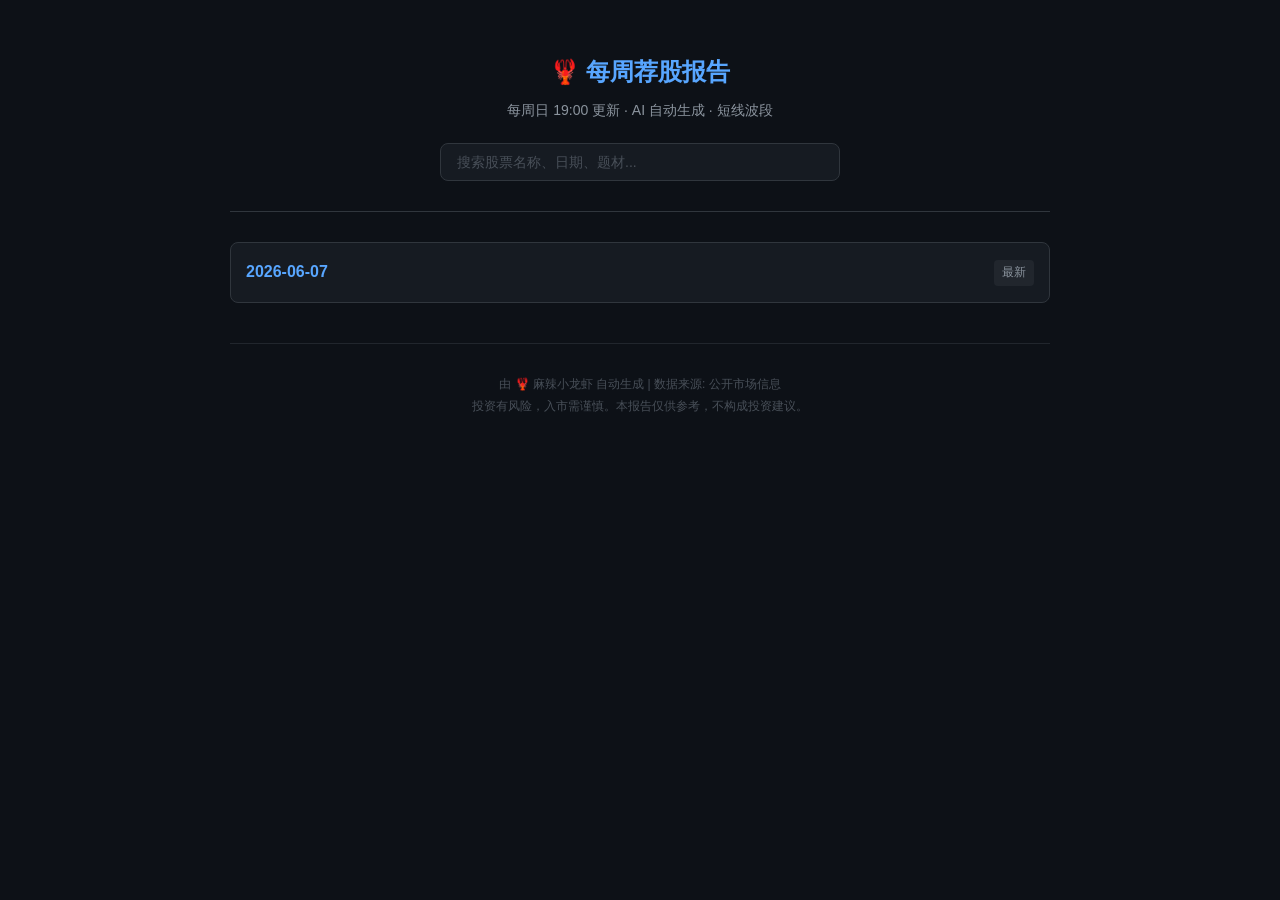
==== index.html @ 83c36889 "📊 更新短线波段版荐股报告 2026-06-07" ====
<!DOCTYPE html>
<html lang="zh-CN">
<head>
<meta charset="utf-8">
<meta name="viewport" content="width=device-width, initial-scale=1">
<title>🦞 每周荐股报告</title>
<link rel="stylesheet" href="/assets/style.css">
</head>
<body>
<div class="header">
  <h1>🦞 每周荐股报告</h1>
  <div class="subtitle">每周日 19:00 更新 · AI 自动生成 · 短线波段</div>
  <div class="search-box">
    <input type="text" id="searchInput" placeholder="搜索股票名称、日期、题材..." oninput="filterReports()">
  </div>
</div>
<ul class="report-list" id="reportList">
<li><a href="/reports/2026-06-07.html"><span class="date">2026-06-07</span><span class="tag">最新</span></a></li>
</ul>
<div id="noResult" class="no-result" style="display:none;">没有找到匹配的报告</div>
<div class="footer">
  <p>由 🦞 麻辣小龙虾 自动生成 | 数据来源: 公开市场信息</p>
  <p>投资有风险，入市需谨慎。本报告仅供参考，不构成投资建议。</p>
</div>

<script>
var searchIndex = [];
function loadSearchIndex() {
  var xhr = new XMLHttpRequest();
  xhr.open('GET', '/search_index.json', true);
  xhr.onload = function() {
    if (xhr.status === 200) { try { searchIndex = JSON.parse(xhr.responseText); } catch(e) {} }
  };
  xhr.send();
}
loadSearchIndex();

function filterReports() {
  var input = document.getElementById('searchInput');
  var filter = input.value.toLowerCase().trim();
  var ul = document.getElementById('reportList');
  var items = ul.getElementsByTagName('li');
  var noResult = document.getElementById('noResult');
  var visible = 0;
  var searchByStock = filter.length > 0;

  for (var i = 0; i < items.length; i++) {
    var a = items[i].getElementsByTagName('a')[0];
    if (!a) continue;
    var dateText = a.getElementsByClassName('date')[0];
    var dateStr = dateText ? dateText.textContent.trim() : '';
    var match = false;

    if (!searchByStock) {
      match = true;
    } else {
      if (dateStr.toLowerCase().indexOf(filter) > -1) { match = true; }
      if (!match && searchIndex.length > 0) {
        for (var j = 0; j < searchIndex.length; j++) {
          if (searchIndex[j].date === dateStr) {
            var entry = searchIndex[j];
            for (var k = 0; k < entry.stocks.length; k++) {
              if (entry.stocks[k].toLowerCase().indexOf(filter) > -1) { match = true; break; }
            }
            if (!match) {
              for (var k = 0; k < entry.keywords.length; k++) {
                if (entry.keywords[k].toLowerCase().indexOf(filter) > -1) { match = true; break; }
              }
            }
            break;
          }
        }
      }
    }
    items[i].style.display = match ? '' : 'none';
    if (match) visible++;
  }
  noResult.style.display = (visible === 0 && searchByStock) ? 'block' : 'none';
}
</script>
</body>
</html>
---- assets/style.css ----
* { margin:0; padding:0; box-sizing:border-box; }
body {
  font-family: -apple-system, "PingFang SC", "Microsoft YaHei", sans-serif;
  background: #0d1117;
  color: #e6edf3;
  line-height: 1.8;
  max-width: 860px;
  margin: 0 auto;
  padding: 20px;
}
.header {
  text-align: center;
  padding: 30px 0;
  border-bottom: 1px solid #30363d;
  margin-bottom: 30px;
}
.header h1 { font-size: 24px; color: #58a6ff; }
.header .subtitle { color: #8b949e; font-size: 14px; margin-top: 5px; }
.report-list { list-style: none; }
.report-list li {
  padding: 15px;
  margin: 8px 0;
  background: #161b22;
  border: 1px solid #30363d;
  border-radius: 8px;
  transition: all 0.2s;
}
.report-list li:hover { border-color: #58a6ff; background: #1c2128; }
.report-list a {
  color: #e6edf3;
  text-decoration: none;
  display: flex;
  justify-content: space-between;
  align-items: center;
}
.report-list .date { color: #58a6ff; font-weight: bold; }
.report-list .tag {
  font-size: 12px; color: #8b949e;
  background: #21262d; padding: 2px 8px; border-radius: 4px;
}
.report-content { padding: 20px 0; }
.report-content h2 { color: #58a6ff; font-size: 20px; margin: 25px 0 10px; padding-bottom: 8px; border-bottom: 1px solid #21262d; }
.report-content h3 { color: #f0883e; font-size: 16px; margin: 20px 0 8px; }
.report-content table { width: 100%; border-collapse: collapse; margin: 15px 0; }
.report-content th, .report-content td { padding: 8px 12px; border: 1px solid #30363d; text-align: left; }
.report-content th { background: #161b22; color: #8b949e; font-weight: normal; }
.report-content .stock-card { background: #161b22; border: 1px solid #30363d; border-radius: 8px; padding: 20px; margin: 15px 0; }
.report-content .stock-card h4 { color: #f0883e; font-size: 18px; margin-bottom: 10px; }
.report-content .stock-card .label { color: #8b949e; font-size: 12px; display: block; margin-top: 10px; }
.report-content .risk-box { background: #2d1f00; border: 1px solid #d29922; border-radius: 8px; padding: 15px; margin: 15px 0; }
.footer { text-align: center; color: #484f58; font-size: 12px; padding: 30px 0; border-top: 1px solid #21262d; margin-top: 40px; }

.search-box {
  margin-top: 20px;
  max-width: 400px;
  margin-left: auto;
  margin-right: auto;
}
.search-box input {
  width: 100%;
  padding: 10px 16px;
  border: 1px solid #30363d;
  border-radius: 8px;
  background: #161b22;
  color: #e6edf3;
  font-size: 14px;
  outline: none;
  transition: border-color 0.2s;
}
.search-box input:focus {
  border-color: #58a6ff;
}
.search-box input::placeholder {
  color: #484f58;
}
.no-result {
  text-align: center;
  padding: 40px;
  color: #8b949e;
  font-size: 14px;
}
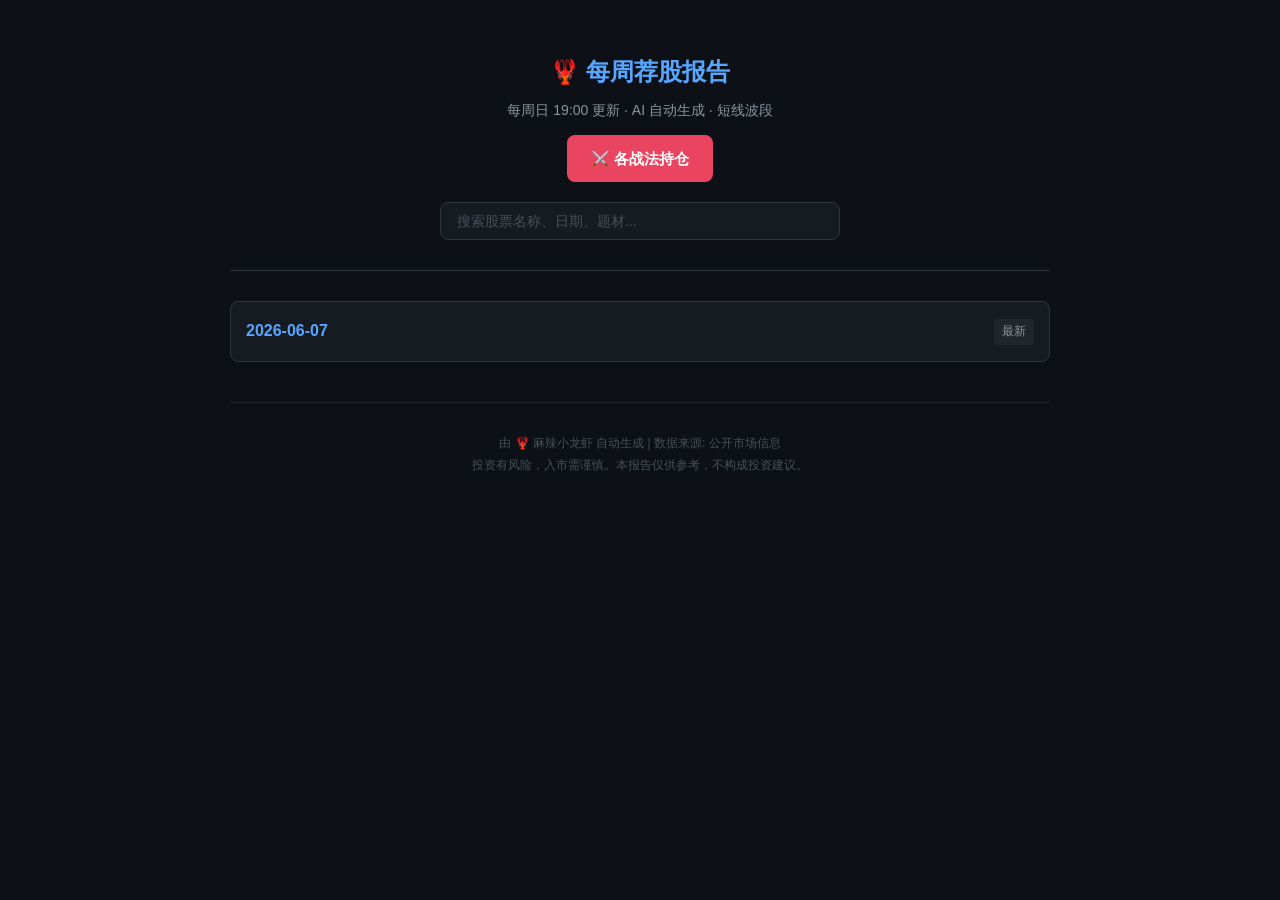
==== commit 48b4ecac: "⚔️ 更新战法持仓 2026-06-08 09:48" ====
--- a/index.html
+++ b/index.html
@@ -10,6 +10,9 @@
 <div class="header">
   <h1>🦞 每周荐股报告</h1>
   <div class="subtitle">每周日 19:00 更新 · AI 自动生成 · 短线波段</div>
+  <div style="margin-top:12px;text-align:center">
+    <a href="/strategies/" style="display:inline-block;background:#e94560;color:#fff;padding:10px 24px;border-radius:8px;text-decoration:none;font-size:15px;font-weight:600;">⚔️ 各战法持仓</a>
+  </div>
   <div class="search-box">
     <input type="text" id="searchInput" placeholder="搜索股票名称、日期、题材..." oninput="filterReports()">
   </div>
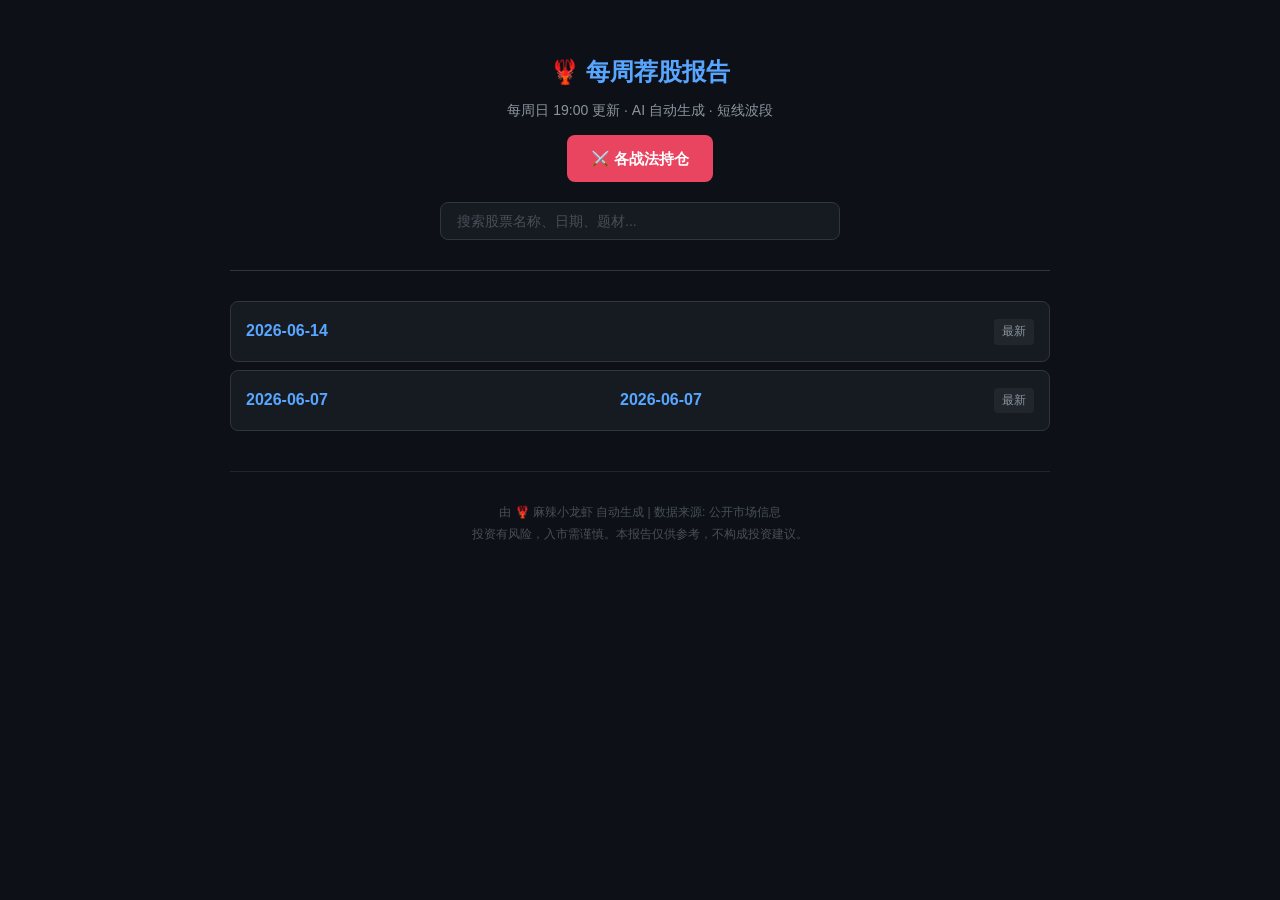
==== commit 2a9b9c9f: "📊 每周荐股报告 2026-06-14" ====
--- a/index.html
+++ b/index.html
@@ -18,7 +18,8 @@
   </div>
 </div>
 <ul class="report-list" id="reportList">
-<li><a href="/reports/2026-06-07.html"><span class="date">2026-06-07</span><span class="tag">最新</span></a></li>
+<li><a href="/reports/2026-06-14.html"><span class="date">2026-06-14</span><span class="tag">最新</span></a></li>
+<li><a href="/reports/2026-06-07.html"><span class="date">2026-06-07</span><span class="date">2026-06-07</span><span class="tag">最新</span></a></li>
 </ul>
 <div id="noResult" class="no-result" style="display:none;">没有找到匹配的报告</div>
 <div class="footer">
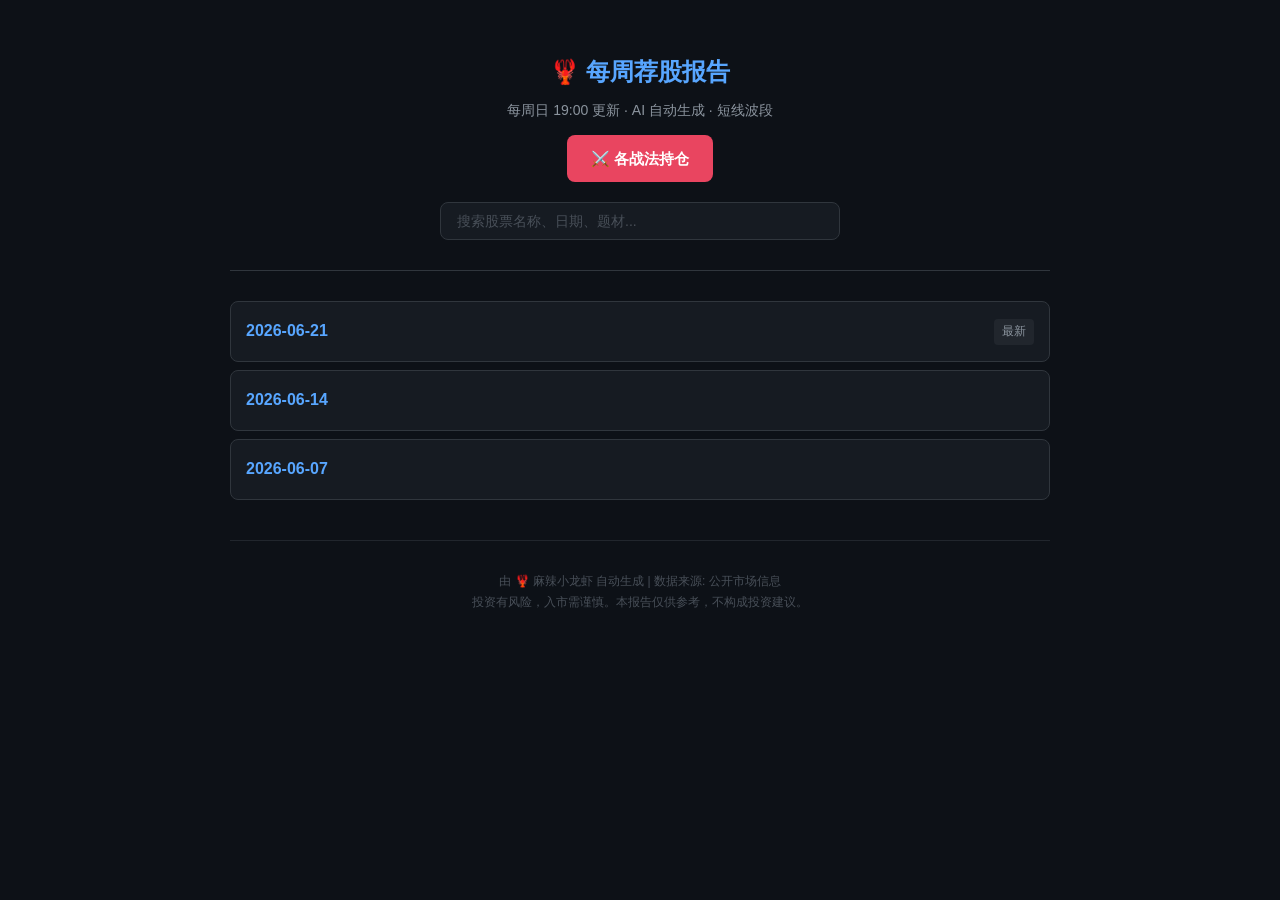
==== commit 22d6cf42: "📊 每周荐股报告 2026-06-21" ====
--- a/index.html
+++ b/index.html
@@ -18,8 +18,9 @@
   </div>
 </div>
 <ul class="report-list" id="reportList">
-<li><a href="/reports/2026-06-14.html"><span class="date">2026-06-14</span><span class="tag">最新</span></a></li>
-<li><a href="/reports/2026-06-07.html"><span class="date">2026-06-07</span><span class="date">2026-06-07</span><span class="tag">最新</span></a></li>
+  <li><a href="weekly_report_20260621.html"><span class="date">2026-06-21</span><span class="tag">最新</span></a></li>
+  <li><a href="weekly_report_20260614.html"><span class="date">2026-06-14</span></a></li>
+  <li><a href="reports/2026-06-07.html"><span class="date">2026-06-07</span></a></li>
 </ul>
 <div id="noResult" class="no-result" style="display:none;">没有找到匹配的报告</div>
 <div class="footer">
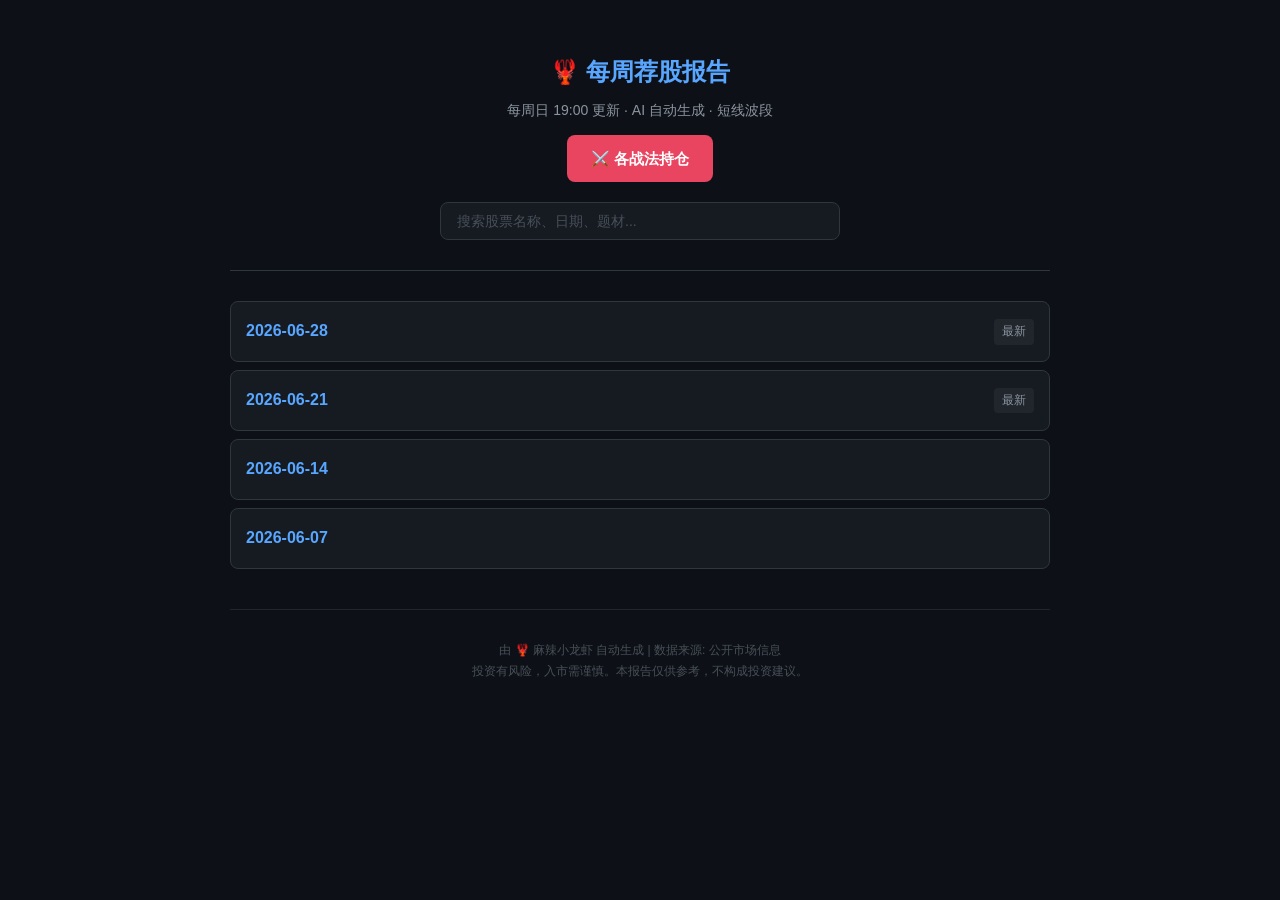
==== commit 60a9c7cd: "📊 每周荐股报告 2026-06-28" ====
--- a/index.html
+++ b/index.html
@@ -18,6 +18,7 @@
   </div>
 </div>
 <ul class="report-list" id="reportList">
+  <li><a href="weekly_report_20260628.html"><span class="date">2026-06-28</span><span class="tag">最新</span></a></li>
   <li><a href="weekly_report_20260621.html"><span class="date">2026-06-21</span><span class="tag">最新</span></a></li>
   <li><a href="weekly_report_20260614.html"><span class="date">2026-06-14</span></a></li>
   <li><a href="reports/2026-06-07.html"><span class="date">2026-06-07</span></a></li>
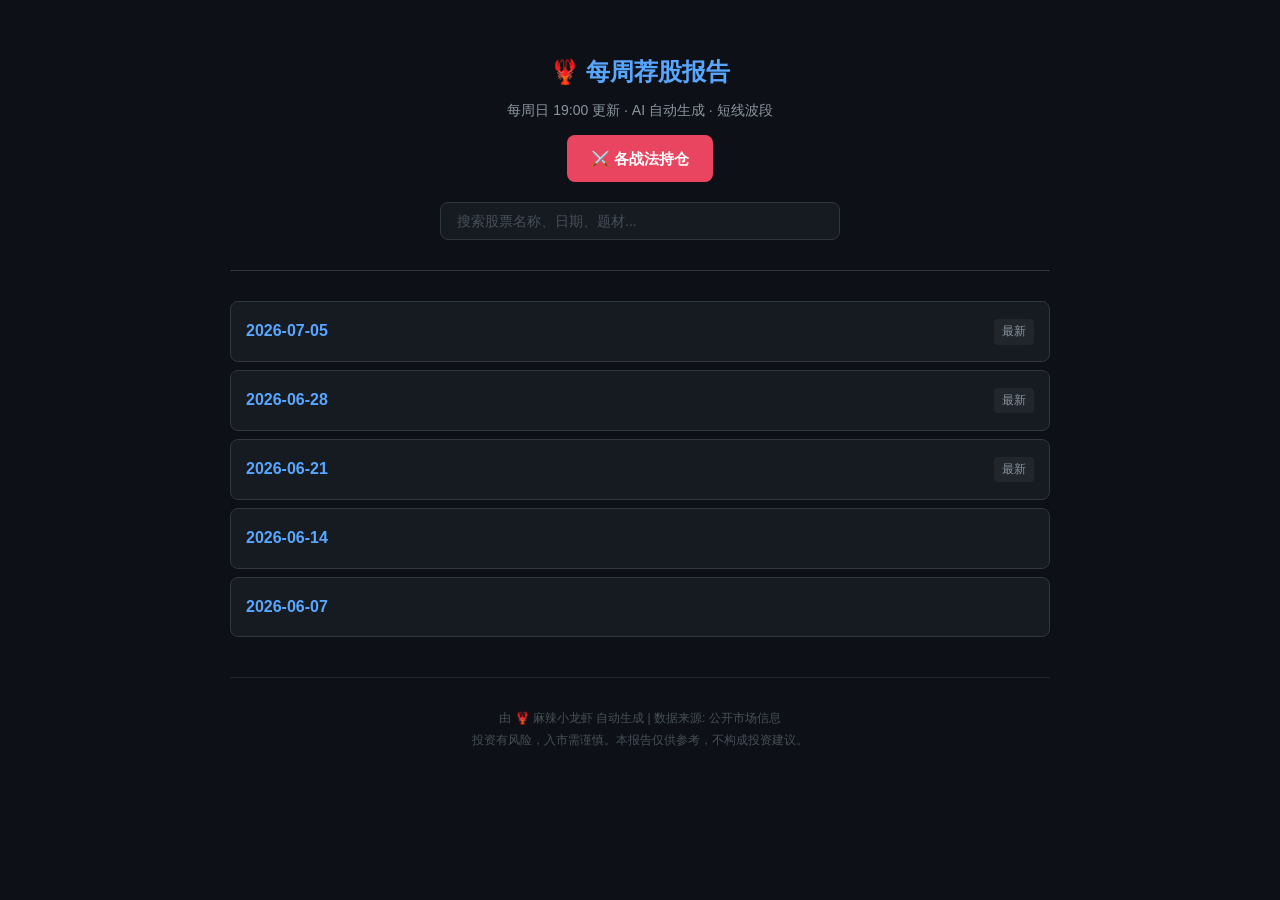
==== commit 91ca9a23: "📊 每周荐股报告 2026-07-05" ====
--- a/index.html
+++ b/index.html
@@ -18,6 +18,7 @@
   </div>
 </div>
 <ul class="report-list" id="reportList">
+  <li><a href="weekly_report_20260705.html"><span class="date">2026-07-05</span><span class="tag">最新</span></a></li>
   <li><a href="weekly_report_20260628.html"><span class="date">2026-06-28</span><span class="tag">最新</span></a></li>
   <li><a href="weekly_report_20260621.html"><span class="date">2026-06-21</span><span class="tag">最新</span></a></li>
   <li><a href="weekly_report_20260614.html"><span class="date">2026-06-14</span></a></li>
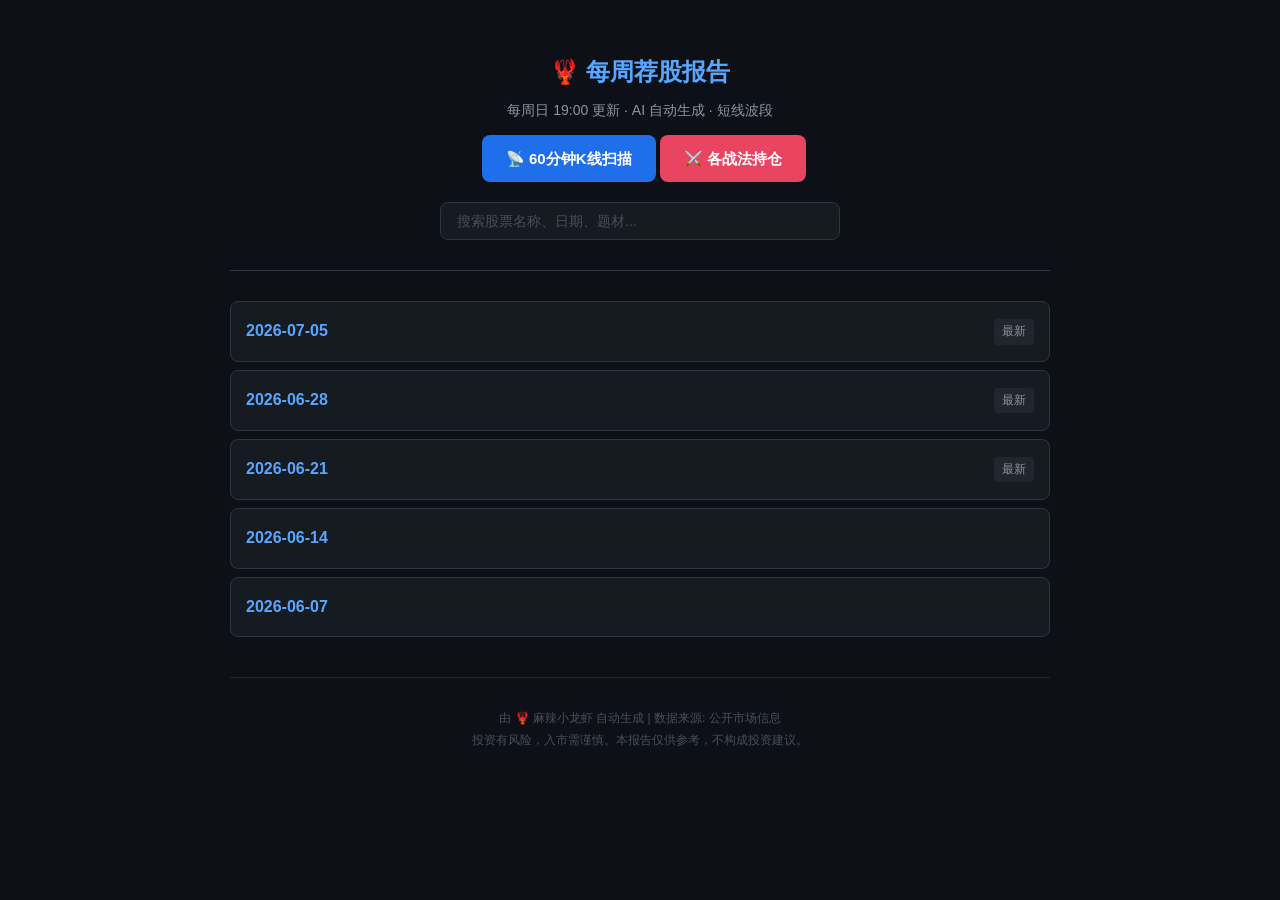
==== commit 3ea5ee5f: "🔗 首页添加60分钟扫描入口" ====
--- a/index.html
+++ b/index.html
@@ -11,6 +11,7 @@
   <h1>🦞 每周荐股报告</h1>
   <div class="subtitle">每周日 19:00 更新 · AI 自动生成 · 短线波段</div>
   <div style="margin-top:12px;text-align:center">
+    <a href="/scanner60m/" style="display:inline-block;background:#1f6feb;color:#fff;padding:10px 24px;border-radius:8px;text-decoration:none;font-size:15px;font-weight:600;margin-left:8px;">📡 60分钟K线扫描</a>
     <a href="/strategies/" style="display:inline-block;background:#e94560;color:#fff;padding:10px 24px;border-radius:8px;text-decoration:none;font-size:15px;font-weight:600;">⚔️ 各战法持仓</a>
   </div>
   <div class="search-box">
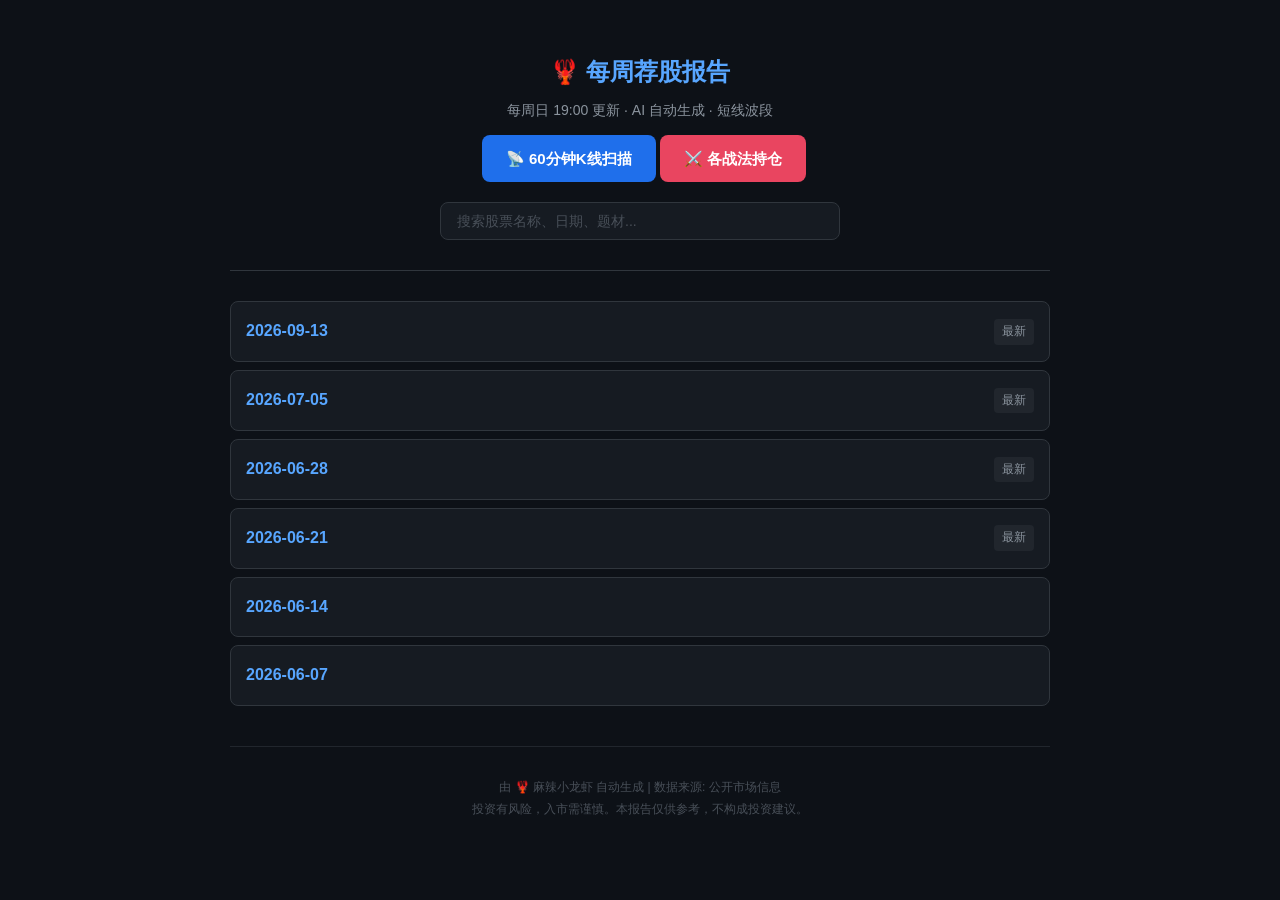
==== commit 78cfbe54: "📊 每周荐股报告 2026-09-13" ====
--- a/index.html
+++ b/index.html
@@ -19,6 +19,7 @@
   </div>
 </div>
 <ul class="report-list" id="reportList">
+  <li><a href="weekly_report_20260913.html"><span class="date">2026-09-13</span><span class="tag">最新</span></a></li>
   <li><a href="weekly_report_20260705.html"><span class="date">2026-07-05</span><span class="tag">最新</span></a></li>
   <li><a href="weekly_report_20260628.html"><span class="date">2026-06-28</span><span class="tag">最新</span></a></li>
   <li><a href="weekly_report_20260621.html"><span class="date">2026-06-21</span><span class="tag">最新</span></a></li>
